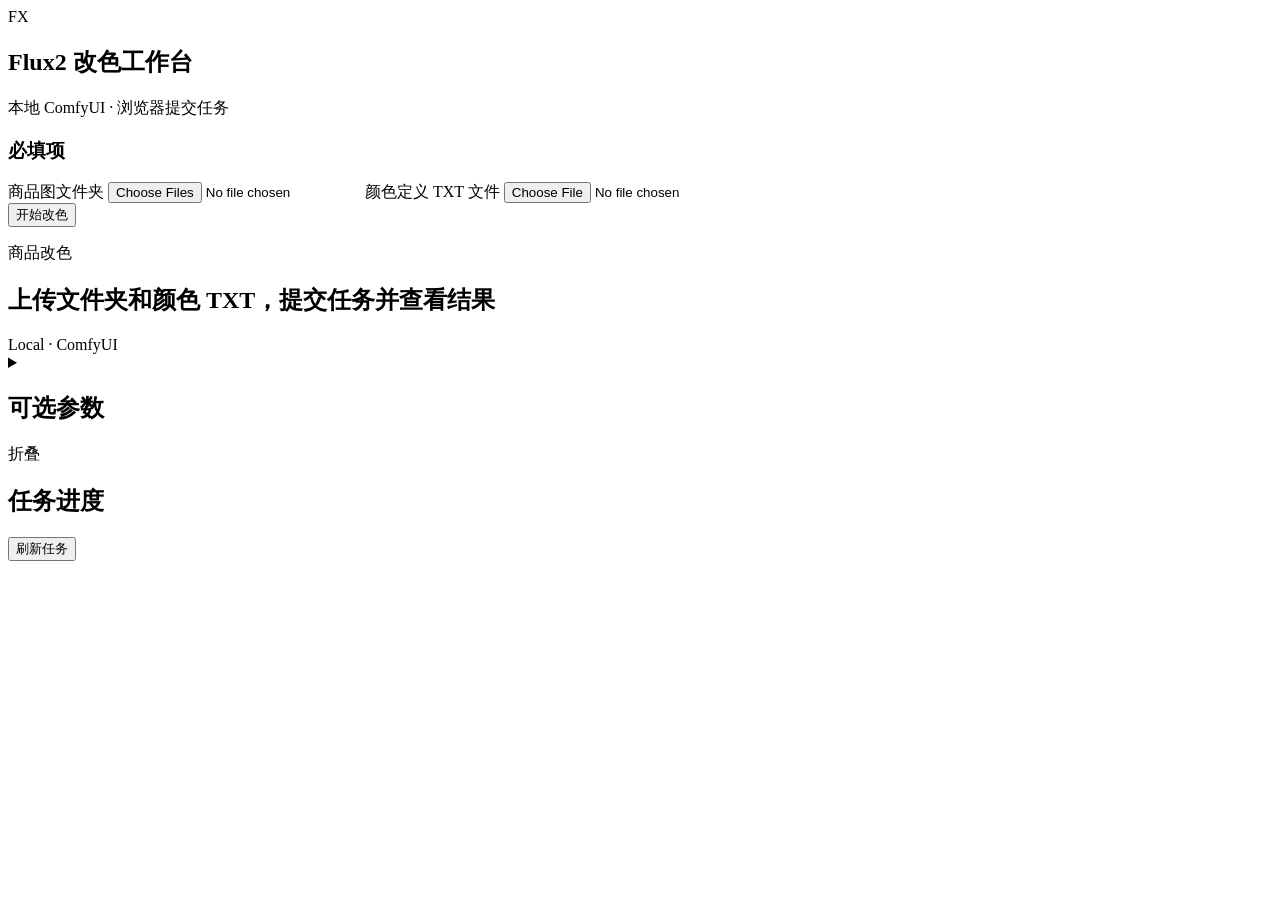
==== frontend/index.html @ 93e1ec2a "初始提交：Flux2 改色工作台 基于 ComfyUI Flux2 工作流的 AI 商品改色工具，支持 Web 界面和 CLI 批量处理。  Co-Authored-By: Claude Opus 4" ====
<!doctype html>
<html lang="zh-CN">
<head>
  <meta charset="utf-8" />
  <meta name="viewport" content="width=device-width, initial-scale=1" />
  <title>Flux2 改色工作台</title>
  <link rel="stylesheet" href="/static/style.css" />
</head>
<body>
  <div class="app-shell">
    <aside class="sidebar">
      <div class="brand">
        <div class="brand-badge">FX</div>
        <div>
          <h1>Flux2 改色工作台</h1>
          <p>本地 ComfyUI · 浏览器提交任务</p>
        </div>
      </div>

      <section class="card required-card">
        <h3>必填项</h3>
        <label>商品图文件夹</label>
        <input id="imageFiles" type="file" accept="image/*" webkitdirectory directory multiple />
        <label>颜色定义 TXT 文件</label>
        <input id="colorsTxtFile" type="file" accept=".txt,text/plain" />
      </section>

      <section class="card required-card compact-actions">
        <button id="submitBtn" type="button" class="full-width">开始改色</button>
      </section>
    </aside>

    <main class="content">
      <section class="hero">
        <div>
          <p class="eyebrow">商品改色</p>
          <h2>上传文件夹和颜色 TXT，提交任务并查看结果</h2>
        </div>
        <div class="status-pill">Local · ComfyUI</div>
      </section>

      <details class="panel collapsible">
        <summary>
          <div class="section-head summary-head">
            <h2>可选参数</h2>
            <span class="summary-tip">折叠</span>
          </div>
        </summary>
        <div class="collapsible-body">
          <div class="option-grid">
            <div class="side-card">
              <h3>商品名称</h3>
              <input id="garmentName" placeholder="例如：长款背心系列-圆领无袖背心收褶皱" />
            </div>
            <div class="side-card">
              <h3>生成参数</h3>
              <div class="mini-grid">
                <div><label>Guidance</label><input id="guidance" type="number" step="0.1" value="3.5" /></div>
                <div><label>Steps</label><input id="steps" type="number" value="20" /></div>
                <div><label>8-step Steps</label><input id="steps8" type="number" value="8" /></div>
                <div><label>目标宽度</label><input id="targetWidth" type="number" value="1601" /></div>
                <div><label>目标高度</label><input id="targetHeight" type="number" value="2086" /></div>
              </div>
            </div>
          </div>
          <div class="option-grid">
            <div class="side-card">
              <h3>手动颜色</h3>
              <textarea id="manualColors" rows="7" placeholder="亮绿色: #ccd560&#10;粉色: #e271a5&#10;湖蓝色: #36acb6"></textarea>
            </div>
            <div class="side-card">
              <h3>提示词模板</h3>
              <textarea id="promptTemplate" rows="7" placeholder="留空则使用默认模板。可使用 {GARMENT} {GARMENT_CATEGORY} {RGB_VALUE} {HEX_VALUE}"></textarea>
            </div>
          </div>
          <div class="side-card">
            <h3>默认提示词模板</h3>
            <div id="defaultPromptPreview" class="preview-box"></div>
          </div>
        </div>
      </details>

      <section class="panel">
        <div class="section-head">
          <h2>任务进度</h2>
          <div class="section-actions"><button id="refreshBtn">刷新任务</button></div>
        </div>
        <div id="submitStatus" class="submit-status"></div>
        <div id="jobsList" class="jobs-list"></div>
      </section>
    </main>
  </div>
  <script src="/static/app.js"></script>
</body>
</html>
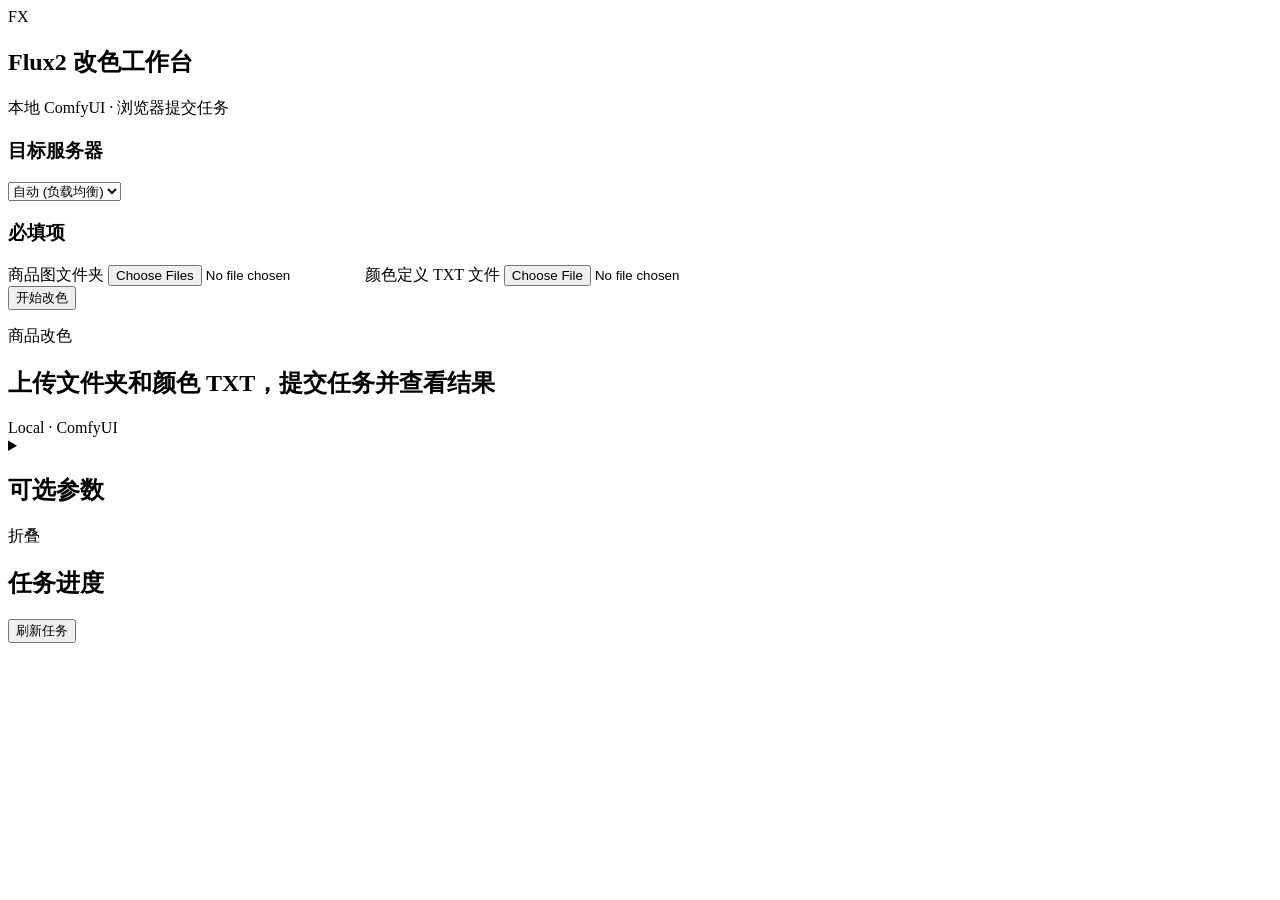
==== commit d2dd6ab2: "feat: 商品编号命名、断点续传、负载均衡 - Phase 1: 任务使用商品文件夹名(product_id)替代UUID显示 - Phase 2: 断点续传功能(JSON持久化+检查点) - Ph" ====
--- a/frontend/index.html
+++ b/frontend/index.html
@@ -16,6 +16,16 @@
           <p>本地 ComfyUI · 浏览器提交任务</p>
         </div>
       </div>
+
+      <section class="card">
+        <h3>目标服务器</h3>
+        <select id="serverSelect">
+          <option value="">自动 (负载均衡)</option>
+          <option value="http://192.168.0.186:8000">服务器 A (186)</option>
+          <option value="http://192.168.0.34:8000">服务器 B (34)</option>
+        </select>
+        <div id="serverStatus" class="meta"></div>
+      </section>
 
       <section class="card required-card">
         <h3>必填项</h3>
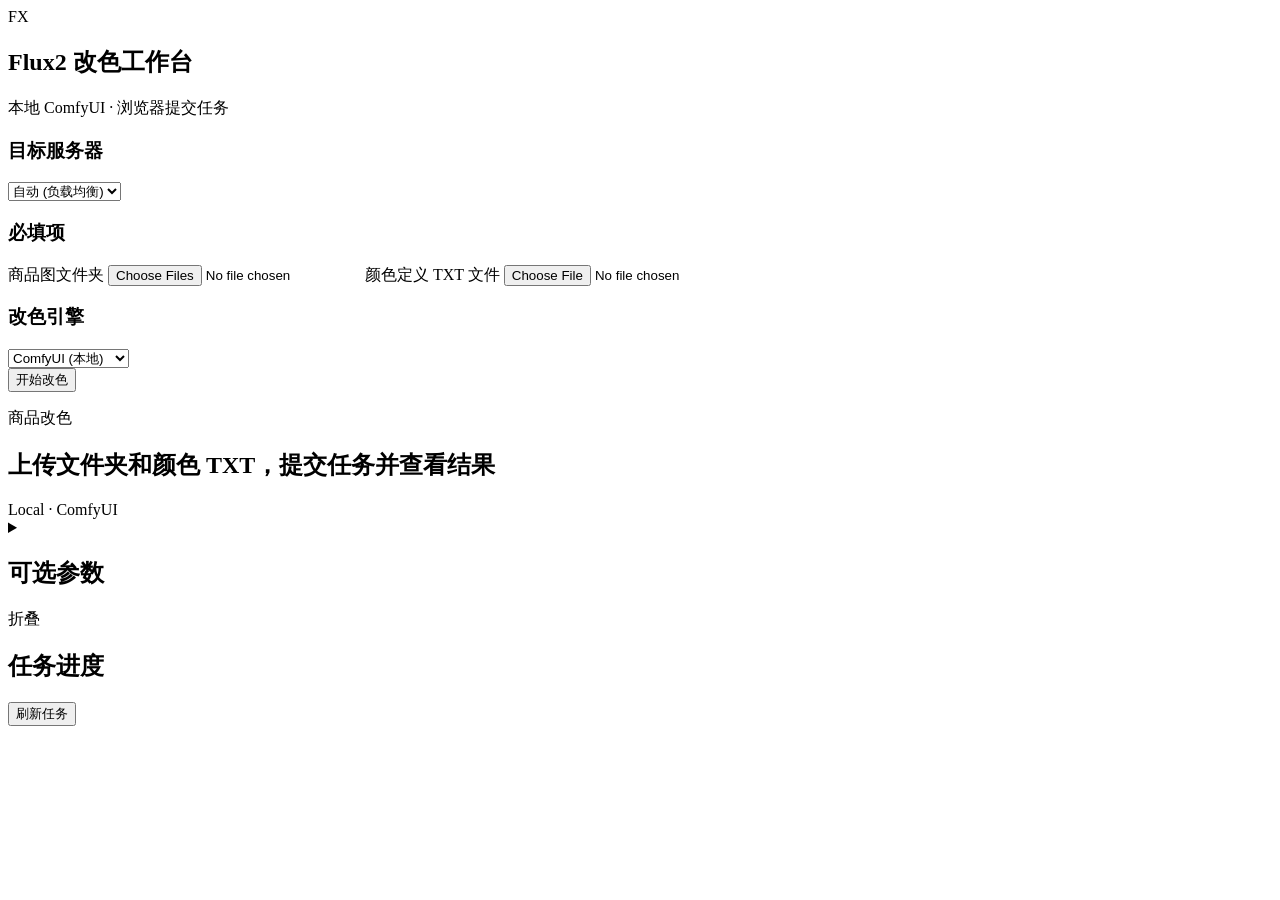
==== commit 391d6a12: "feat: 集成 Cloud API 改色引擎 新增 3 个云端 API 模型支持： - gpt-image-2-client (最便宜，优先使用) - gpt-image-2 (官方) - gemi" ====
--- a/frontend/index.html
+++ b/frontend/index.html
@@ -35,6 +35,18 @@
         <input id="colorsTxtFile" type="file" accept=".txt,text/plain" />
       </section>
 
+      <section class="card">
+        <h3>改色引擎</h3>
+        <select id="engineSelect">
+          <option value="comfyui">ComfyUI (本地)</option>
+          <option value="api">Cloud API (云端)</option>
+        </select>
+        <div id="apiModelGroup" style="display:none">
+          <label>API 模型</label>
+          <select id="apiModel"></select>
+        </div>
+      </section>
+
       <section class="card required-card compact-actions">
         <button id="submitBtn" type="button" class="full-width">开始改色</button>
       </section>
@@ -62,7 +74,7 @@
               <h3>商品名称</h3>
               <input id="garmentName" placeholder="例如：长款背心系列-圆领无袖背心收褶皱" />
             </div>
-            <div class="side-card">
+            <div class="side-card" id="comfyuiParams">
               <h3>生成参数</h3>
               <div class="mini-grid">
                 <div><label>Guidance</label><input id="guidance" type="number" step="0.1" value="3.5" /></div>
@@ -96,6 +108,12 @@
           <div class="section-actions"><button id="refreshBtn">刷新任务</button></div>
         </div>
         <div id="submitStatus" class="submit-status"></div>
+        <div id="batchActions" class="batch-actions" style="display:none">
+          <button onclick="selectAll()" class="batch-btn">全选</button>
+          <button onclick="clearSelection()" class="batch-btn batch-btn-secondary">取消选择</button>
+          <span id="selectedCount" class="batch-count">已选 0 项</span>
+          <button id="batchDeleteBtn" onclick="deleteSelected()" class="batch-btn batch-btn-danger">删除选中</button>
+        </div>
         <div id="jobsList" class="jobs-list"></div>
       </section>
     </main>
